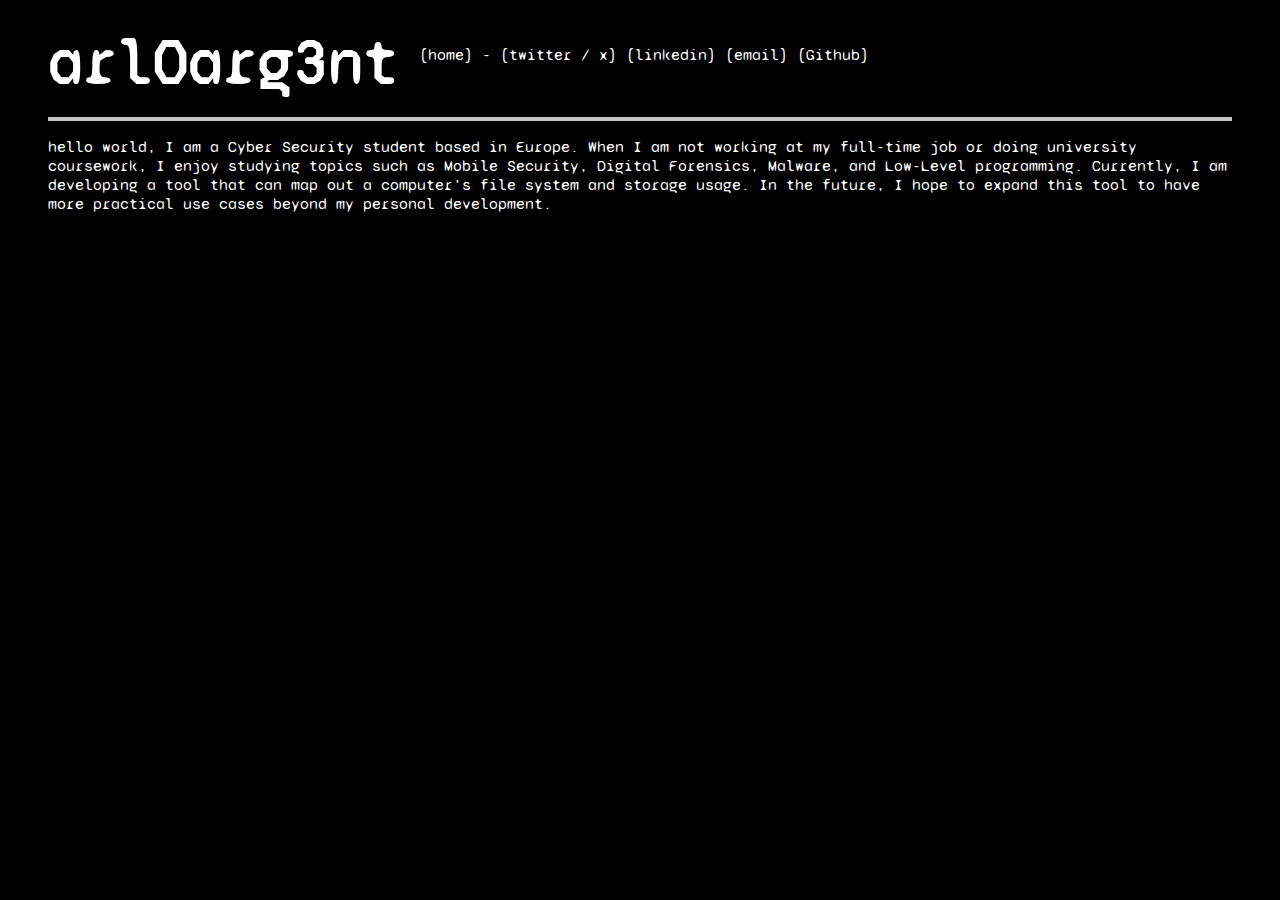
==== index.html @ adeeaa60 "initial files" ====
<!DOCTYPE html>
<html>

<head>
    <meta charset="utf-8">
    <meta http-equiv="X-UA-Compatible" content="IE=edge">
    <title>arl0arg3nt</title>
    <link rel="icon" href="favicon.ico">
    <meta name="description" content="">
    <meta name="viewport" content="width=device-width, initial-scale=1">
    <link href="https://fonts.googleapis.com/css2?family=Syne+Mono&display=swap" rel="stylesheet">
    <link rel="stylesheet" href="style.css">
</head>

<body>
    <!--[if lt IE 7]>
            <p class="browsehappy">You are using an <strong>outdated</strong> browser. Please <a href="#">upgrade your browser</a> to improve your experience.</p>
        <![endif]-->
    <section>
        <div class="topbar">
            <div class="header">
                <h1>arl0arg3nt</h1>
            </div>
            <div class="bar">
                <a class="barlink" href="/">[home]</a>
                -
                <a class="barlink" href="https://twitter.com/arl0arg3nt">[twitter / x]</a>
                <a class="barlink" href="https://www.linkedin.com/in/jamie-blincoe/">[linkedin]</a>
                <a class="barlink" href="mailto:jamieblincoe@arl0arg3nt.net">[email]</a>
                <a class="barlink" href="https://github.com/arl0arg3nt">[Github]</a>
            </div>
        </div>
    </section>
    <section>
        <div class="mainbody">
            <p>
                hello world, I am a Cyber Security student based in Europe. When I am not working at my full-time job or
                doing university coursework, I enjoy studying topics such as Mobile Security, Digital Forensics,
                Malware,
                and Low-Level programming. Currently, I am developing a tool that can map out a computer's file system
                and
                storage usage. In the future, I hope to expand this tool to have more practical use cases beyond my
                personal
                development.
            </p>
        </div>
    </section>
    <section>
        <div class="blog b1" onclick="window.location.href = 'blog_pages/b-1.html';">
            <div class="blog-body">
                <h2>Blog 1</h2>
                <p>lsdj lsdjf lsdjf ljsdfljk sldfj sldkjf lasjdf lskdjfl sjfl sjdlf jsd jlf</p>
            </div>
        </div>
    </section>

    <script src="" async defer>
    </script>
</body>

</html>
---- style.css ----
* {
    padding: 0px;
    margin: 0px;
}

body {
    background-color: black;
    color: white;
    font-family: "Syne Mono", monospace;
    font-weight: 400;
    font-style: normal;
    padding-top: 0.5rem;
    padding-left: 2rem;
    padding-right: 2rem;
}

.topbar {
    display: flex;

    margin: 1rem;
}

.header {
    font-size: xx-large;
    float: left;
}

.bar {
    padding: 0.3rem;
    margin: 1rem;
    float: right;
}



.barlink {
    color: white;
    text-decoration: none;
}

.mainbody {
    text-align: center;
    margin: 1rem;
    padding-top: 1rem;
    padding-bottom: 1rem;
    border-top: 0.25rem solid rgb(196, 196, 196);
    text-align: left;

}

.blog {
    width: 100%;
    height: fit-content;

    padding-top: 0.5rem;
    margin: 1rem;

    display: flexbox;
}

.blog-body {
    float: left;
}

.b1 {
    display: none;
}

@media only screen and (max-width: 870px) {
    body {
        padding-top: 0.25rem;
        padding-left: 1rem;
        padding-right: 1rem;
    }

    .topbar {
        display: block;
    }

    .header,
    .bar {
        float: none;
        margin: 0%;
    }
}
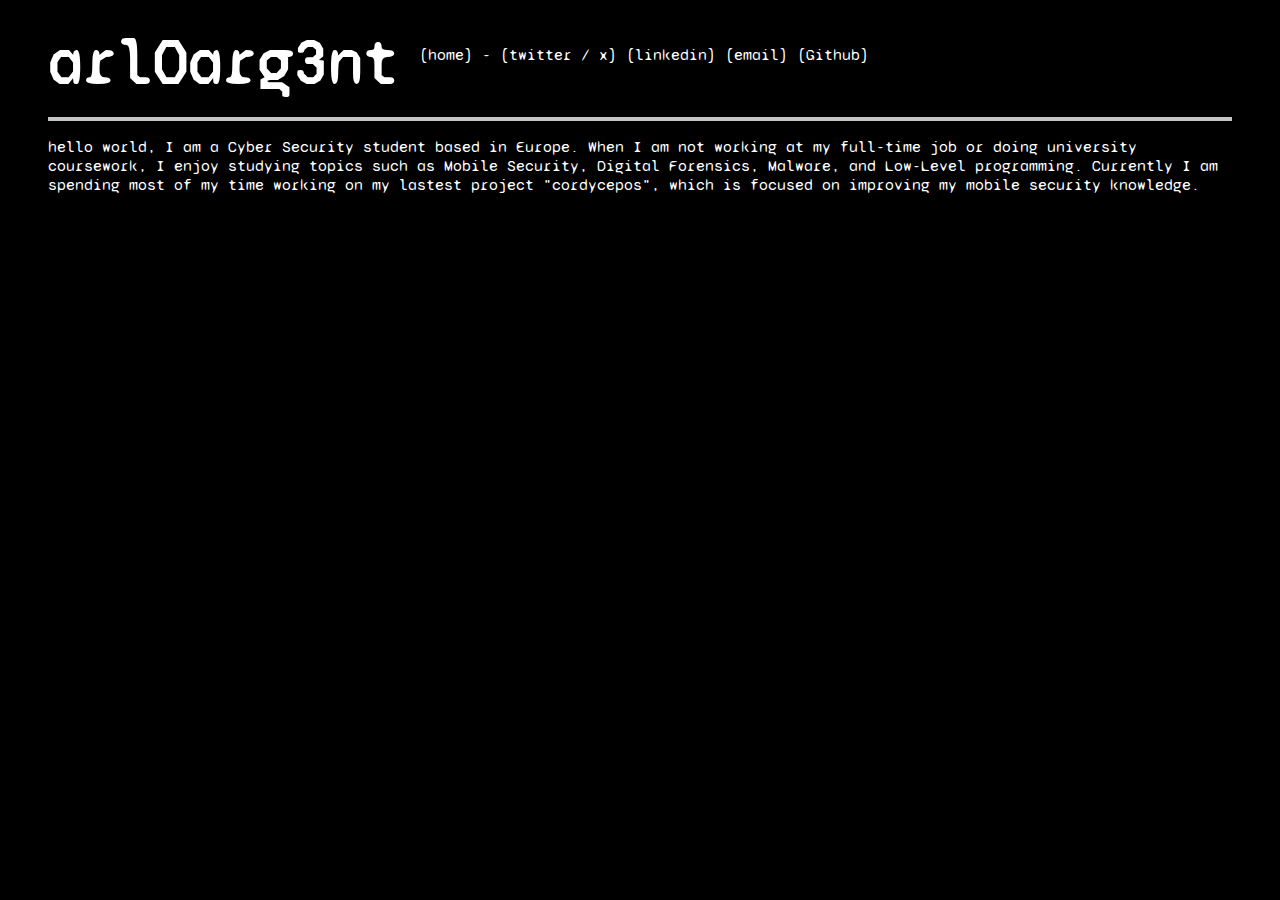
==== commit 1ecc32a0: "updated description" ====
--- a/index.html
+++ b/index.html
@@ -37,11 +37,9 @@
                 hello world, I am a Cyber Security student based in Europe. When I am not working at my full-time job or
                 doing university coursework, I enjoy studying topics such as Mobile Security, Digital Forensics,
                 Malware,
-                and Low-Level programming. Currently, I am developing a tool that can map out a computer's file system
-                and
-                storage usage. In the future, I hope to expand this tool to have more practical use cases beyond my
-                personal
-                development.
+                and Low-Level programming. Currently I am spending most of my time working on my lastest project
+                "cordycepos", which is focused on improving my
+                mobile security knowledge.
             </p>
         </div>
     </section>
@@ -53,7 +51,6 @@
             </div>
         </div>
     </section>
-
     <script src="" async defer>
     </script>
 </body>
--- a/style.css
+++ b/style.css
@@ -31,8 +31,6 @@
     float: right;
 }
 
-
-
 .barlink {
     color: white;
     text-decoration: none;
@@ -46,6 +44,11 @@
     border-top: 0.25rem solid rgb(196, 196, 196);
     text-align: left;
 
+}
+
+.mainbody a {
+    color: rgb(255, 20, 243);
+    text-decoration: none;
 }
 
 .blog {
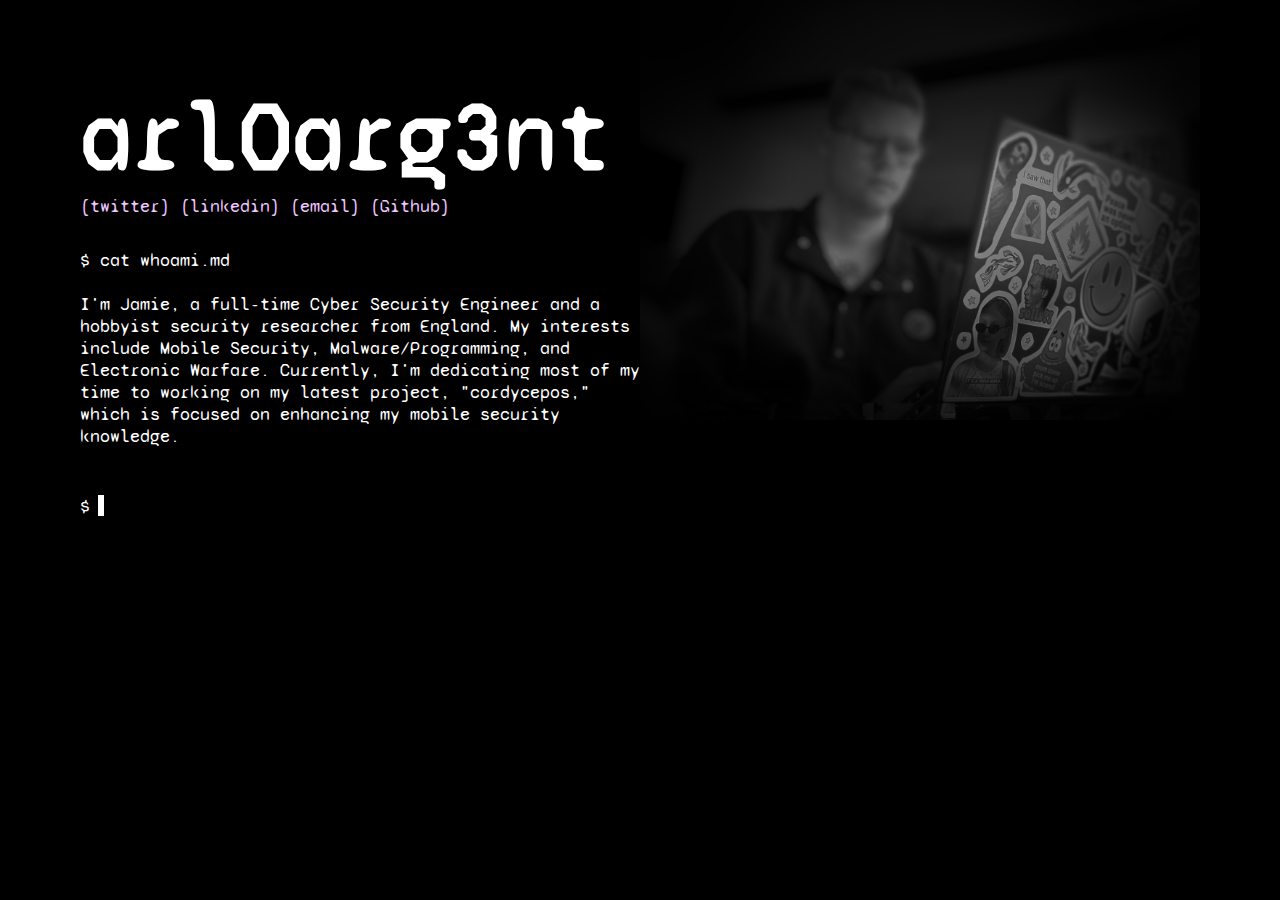
==== commit a218d32f: "minimalist nerd vibe" ====
--- a/index.html
+++ b/index.html
@@ -3,56 +3,58 @@
 
 <head>
     <meta charset="utf-8">
-    <meta http-equiv="X-UA-Compatible" content="IE=edge">
-    <title>arl0arg3nt</title>
-    <link rel="icon" href="favicon.ico">
+    <title>arl0arg3nt - blog</title>
     <meta name="description" content="">
     <meta name="viewport" content="width=device-width, initial-scale=1">
-    <link href="https://fonts.googleapis.com/css2?family=Syne+Mono&display=swap" rel="stylesheet">
+    <link href="https://fonts.googleapis.com/css2?family=Syne+Mono&amp;display=swap" rel="stylesheet">
     <link rel="stylesheet" href="style.css">
 </head>
 
 <body>
-    <!--[if lt IE 7]>
-            <p class="browsehappy">You are using an <strong>outdated</strong> browser. Please <a href="#">upgrade your browser</a> to improve your experience.</p>
-        <![endif]-->
-    <section>
-        <div class="topbar">
-            <div class="header">
-                <h1>arl0arg3nt</h1>
-            </div>
+    <section class="landing-page">
+        <div class="lp-left-title">
+            <h1>
+                arl0arg3nt
+            </h1>
             <div class="bar">
-                <a class="barlink" href="/">[home]</a>
-                -
-                <a class="barlink" href="https://twitter.com/arl0arg3nt">[twitter / x]</a>
+                <a class="barlink" href="https://twitter.com/arl0arg3nt">[twitter]</a>
                 <a class="barlink" href="https://www.linkedin.com/in/jamie-blincoe/">[linkedin]</a>
                 <a class="barlink" href="mailto:jamieblincoe@arl0arg3nt.net">[email]</a>
                 <a class="barlink" href="https://github.com/arl0arg3nt">[Github]</a>
             </div>
+            <p class="mainbody">
+                $ cat whoami.md
+                <br>
+                <br>
+                I'm Jamie, a full-time Cyber Security Engineer and a hobbyist security researcher
+                from England. My interests include Mobile Security, Malware/Programming, and
+                Electronic Warfare. Currently, I'm dedicating most of my time to working on my
+                latest project, "cordycepos," which is focused on enhancing my mobile security
+                knowledge.
+            </p>
+            <div class="curs-sec">
+                <p>
+                    $
+                </p>
+            </div>
         </div>
-    </section>
-    <section>
-        <div class="mainbody">
-            <p>
-                hello world, I am a Cyber Security student based in Europe. When I am not working at my full-time job or
-                doing university coursework, I enjoy studying topics such as Mobile Security, Digital Forensics,
-                Malware,
-                and Low-Level programming. Currently I am spending most of my time working on my lastest project
-                "cordycepos", which is focused on improving my
-                mobile security knowledge.
-            </p>
+        <div class="lp-center-img lp-right-img">
+            <img src="assets/me.png" alt="" width="100%">
         </div>
     </section>
     <section>
         <div class="blog b1" onclick="window.location.href = 'blog_pages/b-1.html';">
             <div class="blog-body">
                 <h2>Blog 1</h2>
-                <p>lsdj lsdjf lsdjf ljsdfljk sldfj sldkjf lasjdf lskdjfl sjfl sjdlf jsd jlf</p>
+                <p>is simply dummy text of the printing and typesetting industry. Lorem Ipsum has been the industry's
+                    standard dummy text
+                    ever since the 1500s, when an unknown printer took a galley of type and scrambled it to make a type
+                    specimen book.</p>
             </div>
         </div>
     </section>
-    <script src="" async defer>
-    </script>
+
+    <script src="" async defer></script>
 </body>
 
 </html>--- a/style.css
+++ b/style.css
@@ -1,88 +1,114 @@
-* {
+section,
+div,
+p,
+a,
+h1,
+img {
+    margin: 0px;
     padding: 0px;
-    margin: 0px;
 }
 
 body {
+    margin: 5rem;
+    margin-top: 0rem;
+
     background-color: black;
     color: white;
     font-family: "Syne Mono", monospace;
     font-weight: 400;
     font-style: normal;
-    padding-top: 0.5rem;
-    padding-left: 2rem;
-    padding-right: 2rem;
 }
 
-.topbar {
+.landing-page {
     display: flex;
-
-    margin: 1rem;
+    flex-wrap: wrap;
 }
 
-.header {
-    font-size: xx-large;
-    float: left;
+.lp-left-title {
+    font-size: 3rem;
+    flex: 33%;
+    padding-top: 5rem;
 }
 
 .bar {
-    padding: 0.3rem;
-    margin: 1rem;
-    float: right;
+    color: white;
+    font-size: large;
 }
 
 .barlink {
-    color: white;
+    color: #EEC6FF;
     text-decoration: none;
 }
 
-.mainbody {
-    text-align: center;
-    margin: 1rem;
-    padding-top: 1rem;
+.mainbody,
+.curs-sec {
+    padding-top: 2rem;
     padding-bottom: 1rem;
-    border-top: 0.25rem solid rgb(196, 196, 196);
     text-align: left;
+
+    font-size: large;
 
 }
 
-.mainbody a {
-    color: rgb(255, 20, 243);
-    text-decoration: none;
+.curs-sec p {
+    display: flex;
+    gap: 0.5rem
+}
+
+.curs-sec p::after {
+    content: "";
+    width: 0.4rem;
+    height: 1.3rem;
+    background: #ffffff;
+    display: inline-block;
+    animation: cursor-blink 1.5s steps(2) infinite;
+}
+
+@keyframes cursor-blink {
+    0% {
+        opacity: 0;
+    }
+}
+
+.lp-center-img {
+    flex: 33%;
+}
+
+.lp-right-img {
+    flex: 33%;
 }
 
 .blog {
     width: 100%;
     height: fit-content;
-
-    padding-top: 0.5rem;
-    margin: 1rem;
-
-    display: flexbox;
+    margin-top: 3rem;
 }
 
 .blog-body {
     float: left;
+    margin-top: 1rem;
 }
 
 .b1 {
     display: none;
 }
 
-@media only screen and (max-width: 870px) {
+@media (max-width: 1000px) {
+
     body {
-        padding-top: 0.25rem;
-        padding-left: 1rem;
-        padding-right: 1rem;
+        margin: 1rem;
     }
 
-    .topbar {
-        display: block;
+    .lp-left-title,
+    .lp-right-img {
+        font-size: xx-large;
+        flex: 100%;
+        padding-top: 1rem;
     }
 
-    .header,
-    .bar {
-        float: none;
-        margin: 0%;
+    .lp-right-img {
+        padding-top: 1rem;
+        min-width: 0%;
+        width: 100%;
     }
 }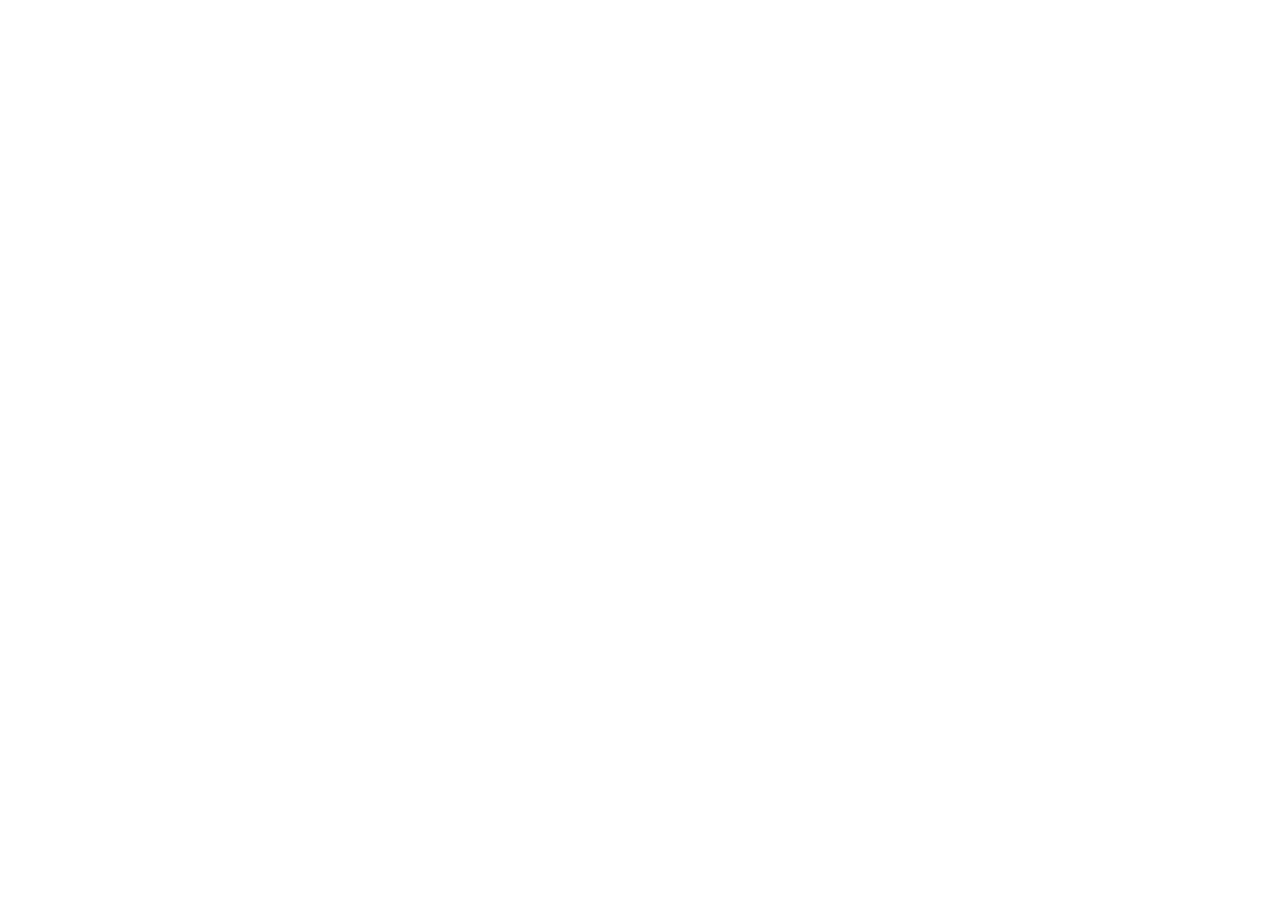
==== commit 8e00b743: "start of rework 1" ====
--- a/index.html
+++ b/index.html
@@ -11,50 +11,7 @@
 </head>
 
 <body>
-    <section class="landing-page">
-        <div class="lp-left-title">
-            <h1>
-                arl0arg3nt
-            </h1>
-            <div class="bar">
-                <a class="barlink" href="https://twitter.com/arl0arg3nt">[twitter]</a>
-                <a class="barlink" href="https://www.linkedin.com/in/jamie-blincoe/">[linkedin]</a>
-                <a class="barlink" href="mailto:jamieblincoe@arl0arg3nt.net">[email]</a>
-                <a class="barlink" href="https://github.com/arl0arg3nt">[Github]</a>
-            </div>
-            <p class="mainbody">
-                $ cat whoami.md
-                <br>
-                <br>
-                I'm Jamie, a full-time Cyber Security Engineer and a hobbyist security researcher
-                from England. My interests include Mobile Security, Malware/Programming, and
-                Electronic Warfare. Currently, I'm dedicating most of my time to working on my
-                latest project, "cordycepos," which is focused on enhancing my mobile security
-                knowledge.
-            </p>
-            <div class="curs-sec">
-                <p>
-                    $
-                </p>
-            </div>
-        </div>
-        <div class="lp-center-img lp-right-img">
-            <img src="assets/me.png" alt="" width="100%">
-        </div>
-    </section>
-    <section>
-        <div class="blog b1" onclick="window.location.href = 'blog_pages/b-1.html';">
-            <div class="blog-body">
-                <h2>Blog 1</h2>
-                <p>is simply dummy text of the printing and typesetting industry. Lorem Ipsum has been the industry's
-                    standard dummy text
-                    ever since the 1500s, when an unknown printer took a galley of type and scrambled it to make a type
-                    specimen book.</p>
-            </div>
-        </div>
-    </section>
 
-    <script src="" async defer></script>
 </body>
 
 </html>--- a/style.css
+++ b/style.css
@@ -1,114 +1,7 @@
-section,
-div,
 p,
 a,
 h1,
 img {
     margin: 0px;
     padding: 0px;
-}
-
-body {
-    margin: 5rem;
-    margin-top: 0rem;
-
-    background-color: black;
-    color: white;
-    font-family: "Syne Mono", monospace;
-    font-weight: 400;
-    font-style: normal;
-}
-
-.landing-page {
-    display: flex;
-    flex-wrap: wrap;
-}
-
-.lp-left-title {
-    font-size: 3rem;
-    flex: 33%;
-    padding-top: 5rem;
-}
-
-.bar {
-    color: white;
-    font-size: large;
-}
-
-.barlink {
-    color: #EEC6FF;
-    text-decoration: none;
-}
-
-.mainbody,
-.curs-sec {
-    padding-top: 2rem;
-    padding-bottom: 1rem;
-    text-align: left;
-
-    font-size: large;
-
-}
-
-.curs-sec p {
-    display: flex;
-    gap: 0.5rem
-}
-
-.curs-sec p::after {
-    content: "";
-    width: 0.4rem;
-    height: 1.3rem;
-    background: #ffffff;
-    display: inline-block;
-    animation: cursor-blink 1.5s steps(2) infinite;
-}
-
-@keyframes cursor-blink {
-    0% {
-        opacity: 0;
-    }
-}
-
-.lp-center-img {
-    flex: 33%;
-}
-
-.lp-right-img {
-    flex: 33%;
-}
-
-.blog {
-    width: 100%;
-    height: fit-content;
-    margin-top: 3rem;
-}
-
-.blog-body {
-    float: left;
-    margin-top: 1rem;
-}
-
-.b1 {
-    display: none;
-}
-
-@media (max-width: 1000px) {
-
-    body {
-        margin: 1rem;
-    }
-
-    .lp-left-title,
-    .lp-right-img {
-        font-size: xx-large;
-        flex: 100%;
-        padding-top: 1rem;
-    }
-
-    .lp-right-img {
-        padding-top: 1rem;
-        min-width: 0%;
-        width: 100%;
-    }
 }